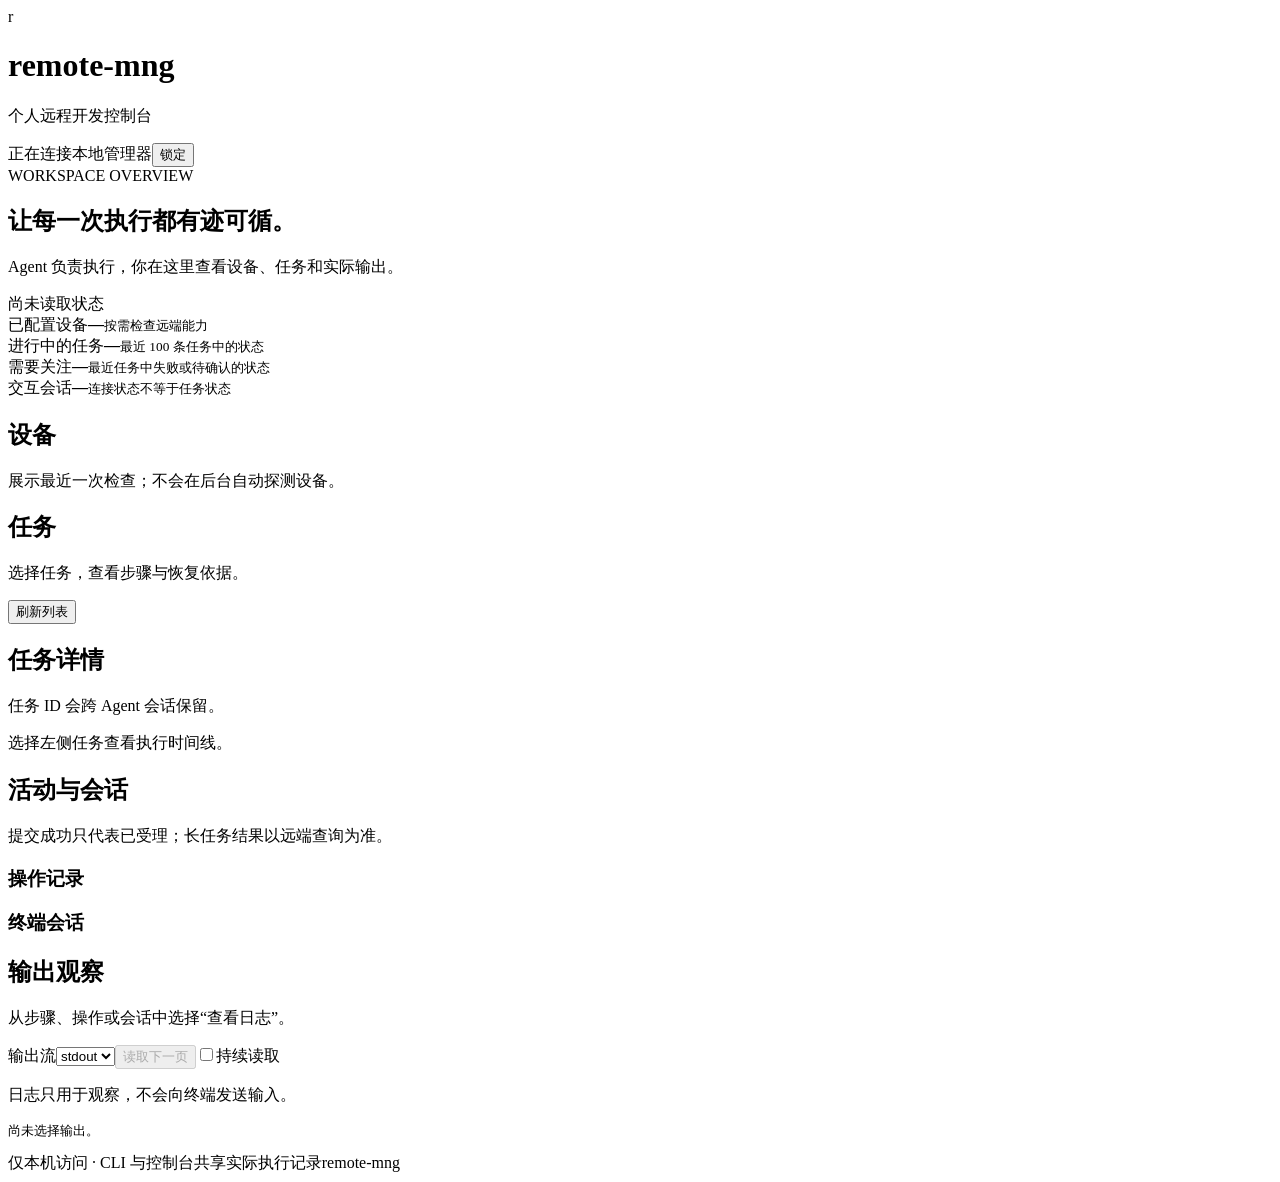
==== src/remote_mng/assets/dashboard/index.html @ c57dba97 "Add agent task recovery and personal status console" ====
<!doctype html>
<html lang="zh-CN">
<head>
  <meta charset="utf-8">
  <meta name="viewport" content="width=device-width, initial-scale=1">
  <title>remote-mng · 本地控制台</title>
  <link rel="stylesheet" href="/ui/style.css">
  <script src="/ui/app.js" defer></script>
</head>
<body>
  <div class="shell">
    <header class="topbar">
      <div class="brand"><span class="brand-mark">r</span><div><h1>remote-mng</h1><p>个人远程开发控制台</p></div></div>
      <div class="connection"><span id="connection-dot" class="dot"></span><span id="connection-state">正在连接本地管理器</span><button id="logout" class="quiet">锁定</button></div>
    </header>
    <div id="notice" role="status" class="notice" hidden></div>
    <main>
      <section class="intro"><div><span class="eyebrow">WORKSPACE OVERVIEW</span><h2>让每一次执行都有迹可循。</h2><p>Agent 负责执行，你在这里查看设备、任务和实际输出。</p></div><div class="last-update"><span id="server-version"></span><span id="last-update">尚未读取状态</span></div></section>
      <section class="metrics" aria-label="状态概览">
        <div><span>已配置设备</span><strong id="count-targets">—</strong><small>按需检查远端能力</small></div>
        <div><span>进行中的任务</span><strong id="count-running">—</strong><small>最近 100 条任务中的状态</small></div>
        <div><span>需要关注</span><strong id="count-attention">—</strong><small>最近任务中失败或待确认的状态</small></div>
        <div><span>交互会话</span><strong id="count-sessions">—</strong><small>连接状态不等于任务状态</small></div>
      </section>
      <section class="panel"><div class="panel-heading"><div><h2>设备</h2><p>展示最近一次检查；不会在后台自动探测设备。</p></div></div><div id="targets" class="target-grid"></div></section>
      <div class="work-grid">
        <section class="panel task-panel"><div class="panel-heading"><div><h2>任务</h2><p id="task-list-scope">选择任务，查看步骤与恢复依据。</p></div><button id="refresh-overview" class="quiet">刷新列表</button></div><div id="tasks" class="task-list"></div></section>
        <section class="panel detail-panel"><div class="panel-heading"><div><h2 id="task-title">任务详情</h2><p id="task-subtitle">任务 ID 会跨 Agent 会话保留。</p></div><div class="actions"><button id="refresh-task" hidden>查询远端状态</button><button id="cancel-task" class="danger" hidden>取消受管任务</button></div></div><div id="task-detail" class="detail-content"><p class="empty">选择左侧任务查看执行时间线。</p></div></section>
      </div>
      <section class="panel"><div class="panel-heading"><div><h2>活动与会话</h2><p>提交成功只代表已受理；长任务结果以远端查询为准。</p><p id="activity-scope"></p></div></div><div class="activity-grid"><div><h3>操作记录</h3><div id="operations"></div></div><div><h3>终端会话</h3><div id="sessions"></div></div></div></section>
      <section class="panel logs-panel"><div class="panel-heading"><div><h2>输出观察</h2><p id="log-description">从步骤、操作或会话中选择“查看日志”。</p></div><div class="actions"><label for="log-stream">输出流</label><select id="log-stream"><option value="stdout">stdout</option><option value="stderr">stderr</option></select><button id="load-log" disabled>读取下一页</button><label class="checkbox"><input type="checkbox" id="follow-log">持续读取</label></div></div><p id="log-note" class="log-note">日志只用于观察，不会向终端发送输入。</p><pre id="log-output" tabindex="0" aria-label="终端或任务日志">尚未选择输出。</pre></section>
    </main>
    <footer><span>仅本机访问 · CLI 与控制台共享实际执行记录</span><span>remote-mng</span></footer>
  </div>
</body>
</html>
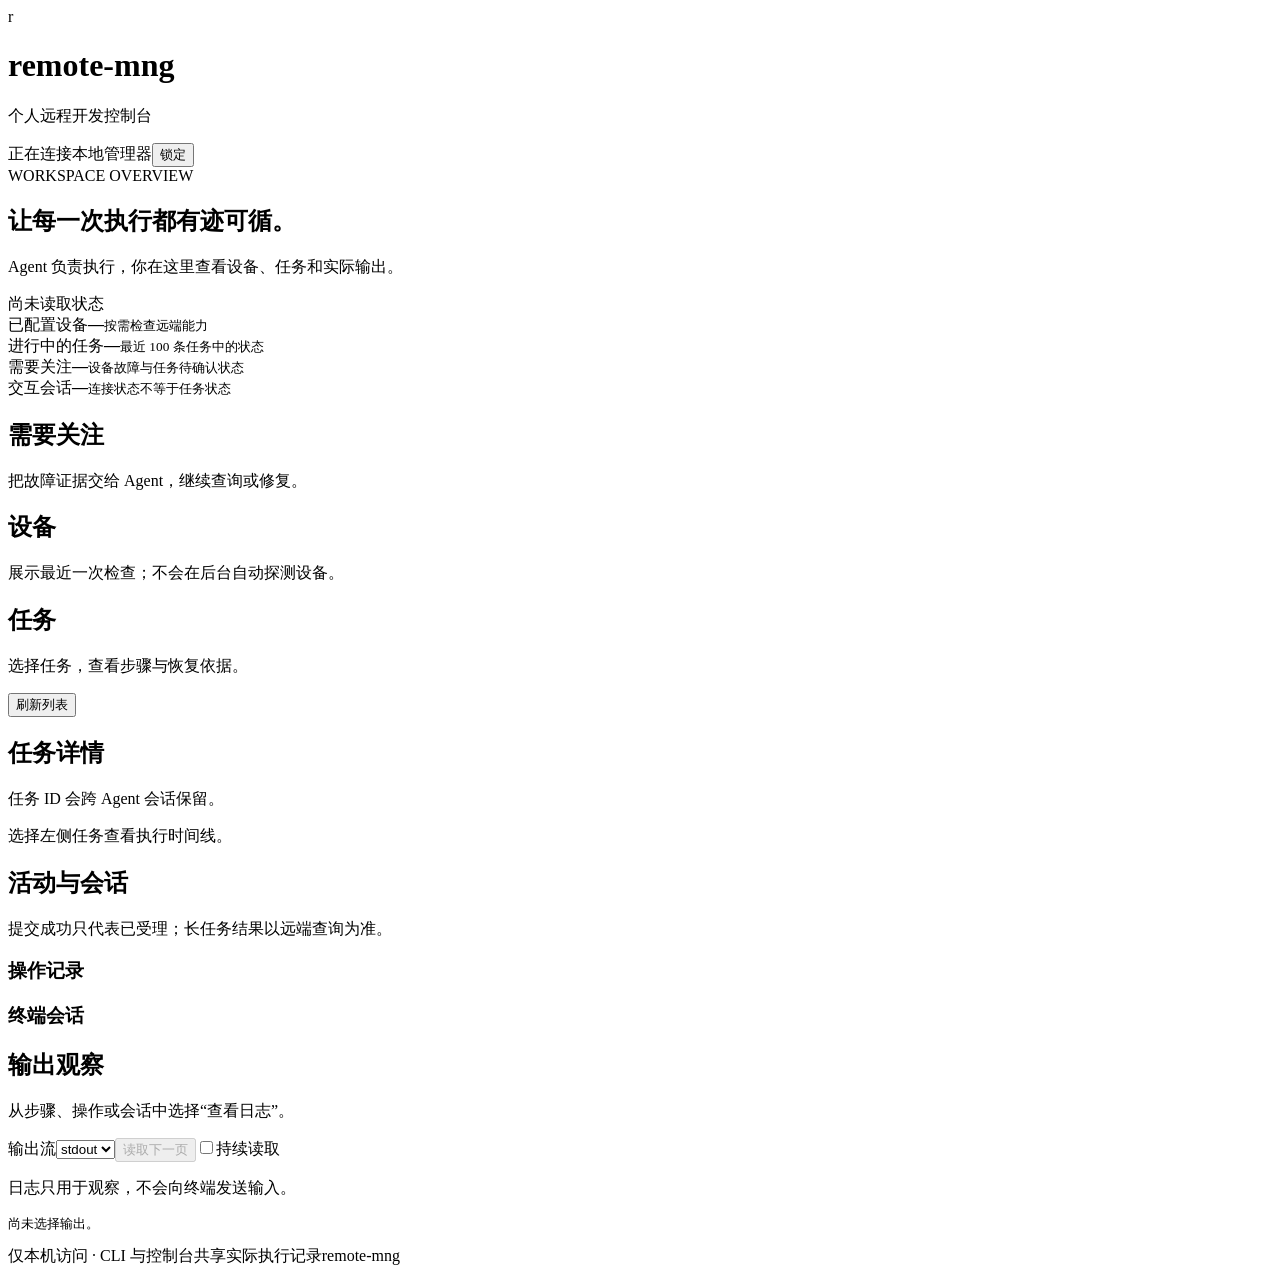
==== commit cbdbe5a3: "Add agent recovery, managed shell, routed transfers and standalone installs" ====
--- a/src/remote_mng/assets/dashboard/index.html
+++ b/src/remote_mng/assets/dashboard/index.html
@@ -19,9 +19,10 @@
       <section class="metrics" aria-label="状态概览">
         <div><span>已配置设备</span><strong id="count-targets">—</strong><small>按需检查远端能力</small></div>
         <div><span>进行中的任务</span><strong id="count-running">—</strong><small>最近 100 条任务中的状态</small></div>
-        <div><span>需要关注</span><strong id="count-attention">—</strong><small>最近任务中失败或待确认的状态</small></div>
+        <div><span>需要关注</span><strong id="count-attention">—</strong><small>设备故障与任务待确认状态</small></div>
         <div><span>交互会话</span><strong id="count-sessions">—</strong><small>连接状态不等于任务状态</small></div>
       </section>
+      <section class="panel"><div class="panel-heading"><div><h2>需要关注</h2><p>把故障证据交给 Agent，继续查询或修复。</p></div></div><div id="attention" class="target-grid"></div></section>
       <section class="panel"><div class="panel-heading"><div><h2>设备</h2><p>展示最近一次检查；不会在后台自动探测设备。</p></div></div><div id="targets" class="target-grid"></div></section>
       <div class="work-grid">
         <section class="panel task-panel"><div class="panel-heading"><div><h2>任务</h2><p id="task-list-scope">选择任务，查看步骤与恢复依据。</p></div><button id="refresh-overview" class="quiet">刷新列表</button></div><div id="tasks" class="task-list"></div></section>
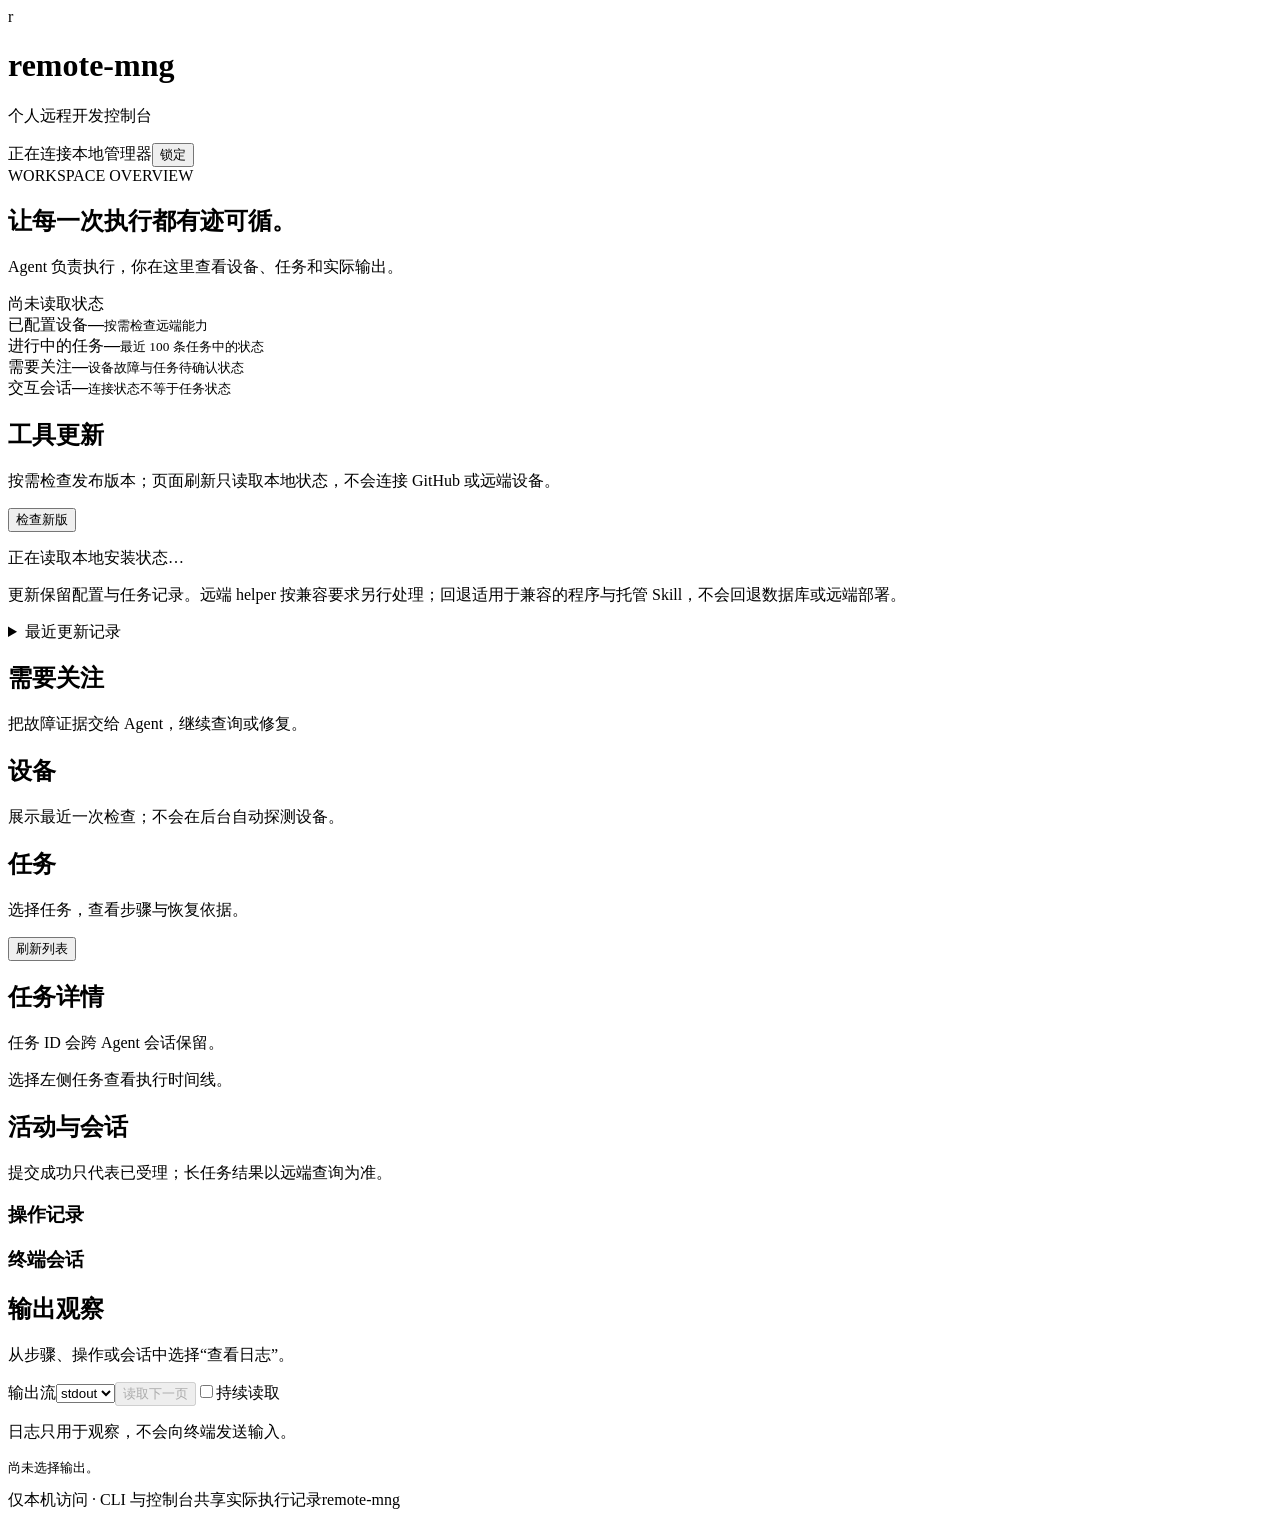
==== commit 231df534: "Add durable updates and developer onboarding for v0.4.0" ====
--- a/src/remote_mng/assets/dashboard/index.html
+++ b/src/remote_mng/assets/dashboard/index.html
@@ -22,6 +22,7 @@
         <div><span>需要关注</span><strong id="count-attention">—</strong><small>设备故障与任务待确认状态</small></div>
         <div><span>交互会话</span><strong id="count-sessions">—</strong><small>连接状态不等于任务状态</small></div>
       </section>
+      <section class="panel update-panel" aria-labelledby="update-title"><div class="panel-heading"><div><h2 id="update-title">工具更新</h2><p>按需检查发布版本；页面刷新只读取本地状态，不会连接 GitHub 或远端设备。</p></div><div class="actions"><button id="check-update">检查新版</button><button id="install-update" hidden>安装已检查的版本</button><button id="rollback-update" class="quiet" hidden>回退上一版本</button></div></div><div class="update-content"><p id="update-summary" role="status">正在读取本地安装状态…</p><div id="update-components" class="update-components"></div><div id="update-plan"></div><p class="small">更新保留配置与任务记录。远端 helper 按兼容要求另行处理；回退适用于兼容的程序与托管 Skill，不会回退数据库或远端部署。</p><details id="update-history"><summary>最近更新记录</summary><div id="update-history-list"></div></details></div></section>
       <section class="panel"><div class="panel-heading"><div><h2>需要关注</h2><p>把故障证据交给 Agent，继续查询或修复。</p></div></div><div id="attention" class="target-grid"></div></section>
       <section class="panel"><div class="panel-heading"><div><h2>设备</h2><p>展示最近一次检查；不会在后台自动探测设备。</p></div></div><div id="targets" class="target-grid"></div></section>
       <div class="work-grid">
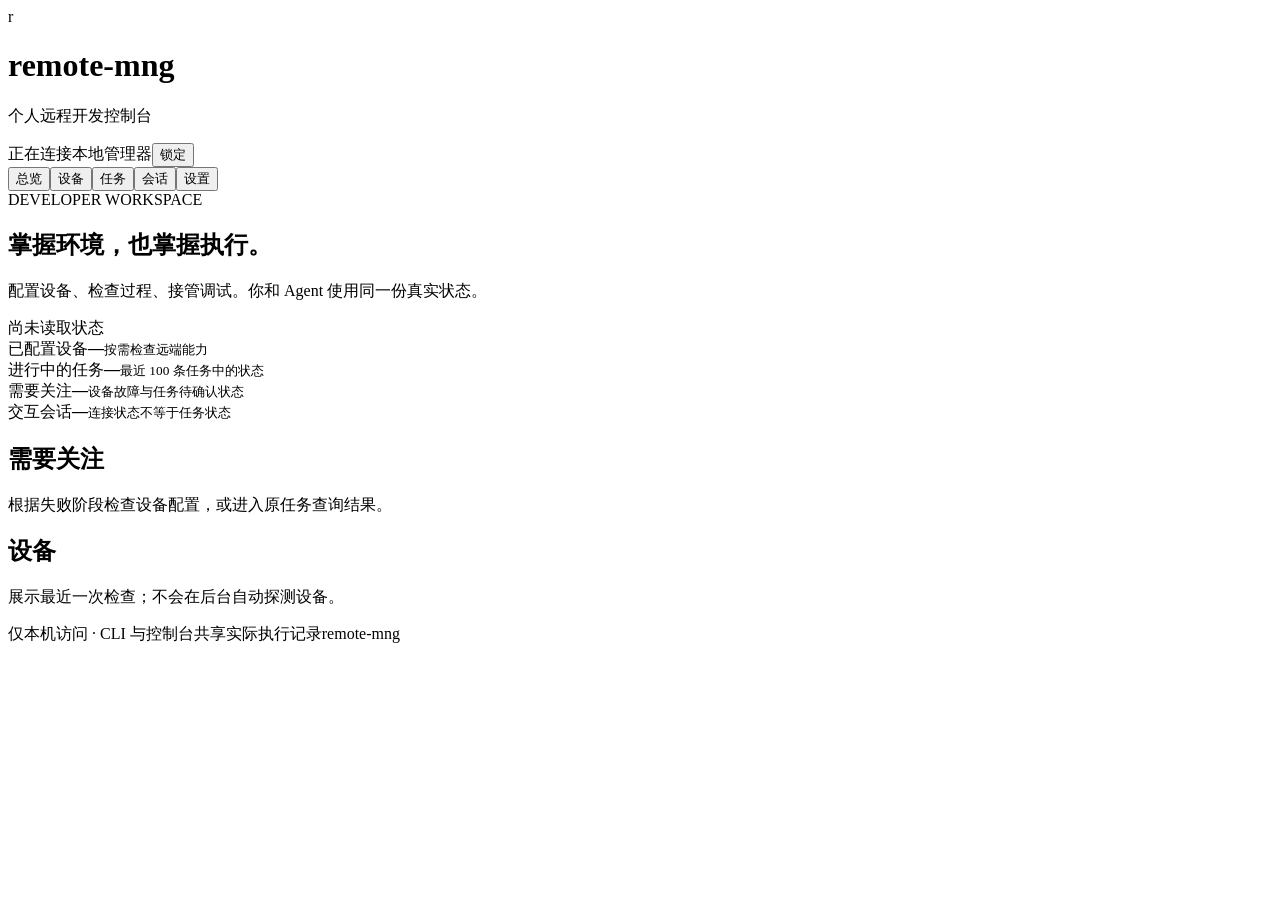
==== commit ddda55d5: "feat: ship developer management console v0.7.0" ====
--- a/src/remote_mng/assets/dashboard/index.html
+++ b/src/remote_mng/assets/dashboard/index.html
@@ -6,6 +6,7 @@
   <title>remote-mng · 本地控制台</title>
   <link rel="stylesheet" href="/ui/style.css">
   <script src="/ui/app.js" defer></script>
+  <script src="/ui/console.js" defer></script>
 </head>
 <body>
   <div class="shell">
@@ -14,25 +15,51 @@
       <div class="connection"><span id="connection-dot" class="dot"></span><span id="connection-state">正在连接本地管理器</span><button id="logout" class="quiet">锁定</button></div>
     </header>
     <div id="notice" role="status" class="notice" hidden></div>
+    <nav class="workspace-nav" aria-label="控制台页面"><button data-view="overview" aria-current="page">总览</button><button data-view="devices">设备</button><button data-view="tasks">任务</button><button data-view="sessions">会话</button><button data-view="settings">设置</button></nav>
     <main>
-      <section class="intro"><div><span class="eyebrow">WORKSPACE OVERVIEW</span><h2>让每一次执行都有迹可循。</h2><p>Agent 负责执行，你在这里查看设备、任务和实际输出。</p></div><div class="last-update"><span id="server-version"></span><span id="last-update">尚未读取状态</span></div></section>
+      <section class="intro"><div><span class="eyebrow">DEVELOPER WORKSPACE</span><h2 id="page-heading">掌握环境，也掌握执行。</h2><p id="page-description">配置设备、检查过程、接管调试。你和 Agent 使用同一份真实状态。</p></div><div class="last-update"><span id="server-version"></span><span id="last-update">尚未读取状态</span></div></section>
+      <div data-page="overview">
       <section class="metrics" aria-label="状态概览">
         <div><span>已配置设备</span><strong id="count-targets">—</strong><small>按需检查远端能力</small></div>
         <div><span>进行中的任务</span><strong id="count-running">—</strong><small>最近 100 条任务中的状态</small></div>
         <div><span>需要关注</span><strong id="count-attention">—</strong><small>设备故障与任务待确认状态</small></div>
         <div><span>交互会话</span><strong id="count-sessions">—</strong><small>连接状态不等于任务状态</small></div>
       </section>
-      <section class="panel update-panel" aria-labelledby="update-title"><div class="panel-heading"><div><h2 id="update-title">工具更新</h2><p>按需检查发布版本；页面刷新只读取本地状态，不会连接 GitHub 或远端设备。</p></div><div class="actions"><button id="check-update">检查新版</button><button id="install-update" hidden>安装已检查的版本</button><button id="rollback-update" class="quiet" hidden>回退上一版本</button></div></div><div class="update-content"><p id="update-summary" role="status">正在读取本地安装状态…</p><div id="update-components" class="update-components"></div><div id="update-plan"></div><p class="small">更新保留配置与任务记录。远端 helper 按兼容要求另行处理；回退适用于兼容的程序与托管 Skill，不会回退数据库或远端部署。</p><details id="update-history"><summary>最近更新记录</summary><div id="update-history-list"></div></details></div></section>
-      <section class="panel"><div class="panel-heading"><div><h2>需要关注</h2><p>把故障证据交给 Agent，继续查询或修复。</p></div></div><div id="attention" class="target-grid"></div></section>
+      <section class="panel"><div class="panel-heading"><div><h2>需要关注</h2><p>根据失败阶段检查设备配置，或进入原任务查询结果。</p></div></div><div id="attention" class="target-grid"></div></section>
       <section class="panel"><div class="panel-heading"><div><h2>设备</h2><p>展示最近一次检查；不会在后台自动探测设备。</p></div></div><div id="targets" class="target-grid"></div></section>
+      </div>
+      <div data-page="devices" hidden>
+        <section class="panel"><div class="panel-heading"><div><h2>设备管理</h2><p>保存只修改本地配置；测试连接、安装 Helper 都由你明确发起。</p></div><div class="actions"><button id="add-device">添加设备</button><button id="refresh-admin" class="quiet">刷新配置</button></div></div><div id="device-list" class="target-grid"></div></section>
+        <section id="device-editor-panel" class="panel" hidden><div class="panel-heading"><div><h2 id="device-editor-title">添加设备</h2><p>先保存，再测试连接。修改会显示差异，并检查配置版本冲突。</p></div><button id="close-device-editor" class="quiet">收起</button></div><form id="device-form" class="editor-form">
+          <div class="form-grid"><label>设备名称<input id="device-name" required maxlength="80" placeholder="例如 lab-board"></label><label>连接协议<select id="device-protocol"><option value="ssh">SSH</option><option value="telnet">Telnet</option></select></label><label>地址<input id="device-host" required placeholder="主机名或 IP"></label><label>端口<input id="device-port" type="number" min="1" max="65535" placeholder="SSH 22 / Telnet 23"></label><label>用户名<input id="device-username" autocomplete="username"></label><label>认证方式<select id="device-auth"><option value="agent">SSH Agent / 系统默认密钥</option><option value="key">指定私钥文件</option><option value="memory">本机临时凭据引用</option><option value="environment">管理器环境变量引用</option></select></label></div>
+          <div class="form-grid"><label id="device-keys-field" hidden>私钥路径（每行一个）<textarea id="device-keys" rows="2" spellcheck="false" placeholder="例如 C:\Users\you\.ssh\id_ed25519"></textarea></label><label id="device-credential-field" hidden>密码引用<input id="device-credential" spellcheck="false" placeholder="在设置中添加临时凭据"></label><label>私钥口令临时引用（可选）<input id="device-passphrase" spellcheck="false"></label></div><p id="device-auth-advice" class="small">凭据不写入配置。临时凭据在设置中管理，管理器重启后失效。</p>
+          <div id="telnet-login-fields" hidden><div class="form-grid"><label>Telnet 登录流程<select id="telnet-login-mode"><option value="none">仅连接，不自动输入</option><option value="user-password">用户名与密码</option><option value="password">仅密码</option><option value="advanced">使用高级 JSON 登录流程</option></select></label><label>用户名提示符（正则）<input id="telnet-user-prompt" value="(?i)(login|username):\s*$" spellcheck="false"></label><label>密码提示符（正则）<input id="telnet-password-prompt" value="(?i)password:\s*$" spellcheck="false"></label></div><p class="small">用户名从上方字段读取；密码从临时凭据或环境变量引用读取。提示符采用 Python 正则表达式。</p></div><details><summary>高级连接与传包配置</summary><div class="form-grid"><label>终端编码<input id="device-encoding" value="utf-8"></label><label>连接超时（秒）<input id="device-timeout" type="number" min="1" max="300" value="15"></label><label>远端 Shell<select id="device-shell"><option value="posix">POSIX shell</option><option value="unknown">未知 / 专用前台</option></select></label><label>Helper 目录<input id="device-helper" value="~/.local/share/remote-mng"></label><label>独立 SSH 传包地址（可选）<input id="device-transfer-host" placeholder="Telnet 设备可单独配置"></label><label>传包用户名<input id="device-transfer-user"></label><label>传包端口<input id="device-transfer-port" type="number" min="1" max="65535" placeholder="22"></label><label>传包密码临时引用<input id="device-transfer-ref" spellcheck="false"></label></div><label>高级字段 JSON（跳板 jump、代理 proxy、登录 login_steps/login_flow 等）<textarea id="device-advanced" rows="6" spellcheck="false">{}</textarea></label><p class="small">保留未修改的高级字段。登录密码请使用 send_ref 或 send_env，不要直接写入 send。</p></details>
+          <p id="device-error" class="inline-message" role="alert" hidden></p><div class="actions"><button type="submit">预览并保存配置</button><button id="reset-device" type="button" class="quiet">放弃编辑</button></div>
+        </form></section>
+        <section class="panel"><div class="panel-heading"><div><h2>连接诊断与 Helper</h2><p>主机指纹需与可信来源核对。Helper 操作会影响所选远端设备。</p></div></div><div class="editor-form"><div class="actions"><label for="manage-target">设备</label><select id="manage-target"></select><button id="diagnose-target">测试连接</button><select id="hostkey-endpoint" aria-label="主机身份端点"><option value="target">目标 SSH</option><option value="jump">跳板 SSH</option><option value="transfer">传包 SSH</option><option value="transfer.jump">传包跳板 SSH</option></select><button id="probe-hostkey" class="quiet">读取主机指纹</button><button id="helper-health" class="quiet">Helper 存储检查</button><button id="helper-install" class="quiet">安装 / 更新 Helper</button><button id="helper-cleanup" class="quiet">预览 Helper 日志清理</button></div><label class="helper-cleanup-ids">需要清理日志的原作业 ID（每行一个，仅清理明确选择的作业）<textarea id="helper-job-ids" rows="2" spellcheck="false" placeholder="从任务步骤的 job_id 复制；任务详情也可直接预览清理"></textarea></label><div id="device-action-result" class="action-result" role="status"></div></div></section>
+      </div>
+      <div data-page="tasks" hidden>
       <div class="work-grid">
         <section class="panel task-panel"><div class="panel-heading"><div><h2>任务</h2><p id="task-list-scope">选择任务，查看步骤与恢复依据。</p></div><button id="refresh-overview" class="quiet">刷新列表</button></div><div id="tasks" class="task-list"></div></section>
         <section class="panel detail-panel"><div class="panel-heading"><div><h2 id="task-title">任务详情</h2><p id="task-subtitle">任务 ID 会跨 Agent 会话保留。</p></div><div class="actions"><button id="refresh-task" hidden>查询远端状态</button><button id="cancel-task" class="danger" hidden>取消受管任务</button></div></div><div id="task-detail" class="detail-content"><p class="empty">选择左侧任务查看执行时间线。</p></div></section>
       </div>
-      <section class="panel"><div class="panel-heading"><div><h2>活动与会话</h2><p>提交成功只代表已受理；长任务结果以远端查询为准。</p><p id="activity-scope"></p></div></div><div class="activity-grid"><div><h3>操作记录</h3><div id="operations"></div></div><div><h3>终端会话</h3><div id="sessions"></div></div></div></section>
+      <section class="panel"><div class="panel-heading"><div><h2>活动记录</h2><p>提交成功只代表已受理；长任务结果以远端查询为准。</p><p id="activity-scope"></p></div></div><div class="activity-grid"><div><h3>操作记录</h3><div id="operations"></div></div><div><h3>终端会话记录</h3><div id="sessions"></div></div></div></section>
       <section class="panel logs-panel"><div class="panel-heading"><div><h2>输出观察</h2><p id="log-description">从步骤、操作或会话中选择“查看日志”。</p></div><div class="actions"><label for="log-stream">输出流</label><select id="log-stream"><option value="stdout">stdout</option><option value="stderr">stderr</option></select><button id="load-log" disabled>读取下一页</button><label class="checkbox"><input type="checkbox" id="follow-log">持续读取</label></div></div><p id="log-note" class="log-note">日志只用于观察，不会向终端发送输入。</p><pre id="log-output" tabindex="0" aria-label="终端或任务日志">尚未选择输出。</pre></section>
+      </div>
+      <div data-page="sessions" hidden>
+        <section class="panel"><div class="panel-heading"><div><h2>交互会话</h2><p>观察输出不会抢占控制权。接管后 Agent 需等你明确归还，再获取控制权。</p></div></div><form id="session-open-form" class="editor-form"><div class="form-grid"><label>目标设备<select id="session-target" required></select></label><label>交互模板<select id="session-profile"><option value="">普通终端</option></select></label><label>初始命令（可选）<input id="session-command" spellcheck="false" placeholder="留空打开默认终端"></label></div><div class="actions"><button id="session-open-submit" type="submit">新建会话并由我控制</button><button id="session-open-retry" type="button" class="quiet" hidden>查询 / 重取上次创建结果</button><button id="session-open-forget" type="button" class="quiet" hidden>核对后结束本次请求</button></div><p id="session-open-error" class="inline-message" role="alert" hidden></p></form></section>
+        <div class="session-layout"><section class="panel"><div class="panel-heading"><h2>会话列表</h2><button id="refresh-sessions" class="quiet">刷新</button></div><div id="session-list"></div></section><section class="panel"><div class="panel-heading"><div><h2 id="session-title">会话详情</h2><p id="session-status">选择一个会话查看输出。</p></div><span id="session-owner" class="badge">尚未选择</span></div><div class="editor-form"><div class="actions"><button id="session-claim" disabled>接管输入</button><button id="session-release" class="quiet" disabled>归还控制权</button><button id="session-interrupt" class="danger" disabled>发送 Ctrl+C</button><button id="session-leave" class="quiet" disabled>退出交互前台</button><button id="session-close" class="danger" disabled>关闭连接</button></div><p class="small">Ctrl+C 会发送终端中断；退出使用模板中的退出命令；关闭连接不保证结束远端进程。</p><pre id="session-output" class="terminal-output" tabindex="0" aria-label="会话实时输出">尚未选择会话。</pre><form id="session-input-form"><label for="session-input">发送到当前会话</label><textarea id="session-input" rows="3" disabled spellcheck="false" placeholder="接管后输入命令。发送仅表示输入已交给终端，业务结果请查看实际输出。"></textarea><div class="actions"><label class="checkbox"><input type="checkbox" id="session-newline" checked>末尾回车</label><label class="checkbox"><input type="checkbox" id="session-sensitive">敏感输入（隐藏输入值与已知回显）</label><button id="session-send" type="submit" disabled>发送一次</button><button id="session-retry" type="button" class="quiet" hidden>查询 / 重取上次发送结果</button></div></form><div class="actions terminal-size"><label>列<input id="session-cols" type="number" min="1" max="1000" value="100"></label><label>行<input id="session-rows" type="number" min="1" max="1000" value="30"></label><button id="session-resize" class="quiet" disabled>调整终端尺寸</button></div><p id="session-feedback" class="inline-message" role="status" hidden></p></div></section></div>
+      </div>
+      <div data-page="settings" hidden>
+        <section class="panel"><div class="panel-heading"><div><h2>交互模板</h2><p>为专用测试前台配置进入、提示符和退出规则。测试会真实打开会话并发送进入命令。</p></div><button id="add-profile">新建模板</button></div><div id="profile-list" class="target-grid"></div><form id="profile-form" class="editor-form" hidden><div class="form-grid"><label>模板名称<input id="profile-name" required></label><label>显示名称（可选）<input id="profile-label"></label><label>进入命令<input id="profile-enter" spellcheck="false"></label><label>前台提示符（正则）<input id="profile-prompt" spellcheck="false"></label><label>退出命令<input id="profile-exit" spellcheck="false"></label><label>退出后的提示符（正则）<input id="profile-exit-prompt" spellcheck="false"></label><label>等待超时（秒）<input id="profile-timeout" type="number" min="1" max="60" value="15"></label></div><p id="profile-error" class="inline-message" role="alert" hidden></p><div class="actions"><button type="submit">预览并保存模板</button><button id="close-profile" type="button" class="quiet">取消编辑</button></div></form></section>
+        <section class="panel"><div class="panel-heading"><div><h2>常用操作</h2><p>保存经过确认的固定命令。运行前展示目标与命令，执行结果统一进入任务记录。</p></div><button id="add-template">新建操作</button></div><div id="template-list" class="target-grid"></div><form id="template-form" class="editor-form" hidden><div class="form-grid"><label>操作名称<input id="template-name" required></label><label>执行方式<select id="template-kind"><option value="job">持久作业（需 Helper，断线后可查询）</option><option value="exec">短命令（连接中执行）</option></select></label><label>说明<input id="template-description"></label><label>远端工作目录（可选）<input id="template-cwd" spellcheck="false"></label><label>超时（秒，可选）<input id="template-timeout" type="number" min="0" max="86400"></label></div><label>固定命令<textarea id="template-command" required rows="4" spellcheck="false"></textarea></label><p id="template-error" class="inline-message" role="alert" hidden></p><div class="actions"><button type="submit">预览并保存操作</button><button id="close-template" type="button" class="quiet">取消编辑</button></div></form></section>
+        <section class="panel"><div class="panel-heading"><div><h2>临时凭据</h2><p>值仅保存在本地管理器内存；管理器重启后失效。浏览器不会保存密码或将其写入配置导出。</p></div></div><div class="editor-form"><div id="credential-list"></div><form id="credential-form"><div class="form-grid"><label>引用名称<input id="credential-name" required autocomplete="off" placeholder="例如 lab-password"></label><label>凭据值<input id="credential-value" type="password" required autocomplete="new-password"></label></div><button type="submit">保存到管理器内存</button><p id="credential-result" class="inline-message" role="status" hidden></p></form></div></section>
+        <section class="panel"><div class="panel-heading"><div><h2>配置、诊断与备份</h2><p>导出只包含配置与凭据引用。导入和恢复先预览差异；已有任务不会重新执行。</p></div><div class="actions"><button id="export-config" class="quiet">导出配置</button><button id="import-config" class="quiet">导入配置</button><input id="import-file" type="file" accept=".json,application/json" hidden><button id="list-backups" class="quiet">查看备份</button></div></div><div class="editor-form"><div id="local-diagnostics"></div><p id="settings-effective-note" class="advice" role="status" hidden></p><form id="settings-form"><div class="form-grid"><label>本地单条记录日志上限（MiB）<input id="settings-log-limit" type="number" min="0.004" step="any" max="1024" value="64"></label><label>默认执行 / 交互等待（秒）<input id="settings-timeout" type="number" min="5" max="60" value="30"></label></div><p class="small">日志上限对后续输出生效。远端 Helper 日志容量由各设备配置控制；日志清理需要先预览。</p><button type="submit">预览并保存设置</button><p id="settings-error" class="inline-message" role="alert" hidden></p></form><div id="backup-list"></div><div id="config-result" class="action-result" role="status"></div></div></section>
+        <section class="panel update-panel" aria-labelledby="update-title"><div class="panel-heading"><div><h2 id="update-title">工具更新</h2><p>按需检查发布版本；页面刷新只读取本地状态，不会连接 GitHub 或远端设备。</p></div><div class="actions"><button id="check-update">检查新版</button><button id="install-update" hidden>安装已检查的版本</button><button id="rollback-update" class="quiet" hidden>回退上一版本</button></div></div><div class="update-content"><p id="update-summary" role="status">正在读取本地安装状态…</p><div id="update-components" class="update-components"></div><div id="update-plan"></div><p class="small">更新保留配置与任务记录。远端 Helper 按兼容要求另行处理；回退不会回退数据库或远端部署。</p><details id="update-history"><summary>最近更新记录</summary><div id="update-history-list"></div></details></div></section>
+      </div>
     </main>
     <footer><span>仅本机访问 · CLI 与控制台共享实际执行记录</span><span>remote-mng</span></footer>
   </div>
+  <dialog id="change-dialog" aria-labelledby="change-title"><div class="dialog-heading"><h2 id="change-title">预览配置变更</h2><button id="change-cancel" class="quiet" aria-label="关闭预览">关闭</button></div><p id="change-description"></p><pre id="change-preview" tabindex="0"></pre><p id="change-error" class="inline-message" role="alert" hidden></p><div class="actions"><button id="change-apply">确认应用</button><button id="change-dismiss" class="quiet">取消</button></div></dialog>
 </body>
 </html>
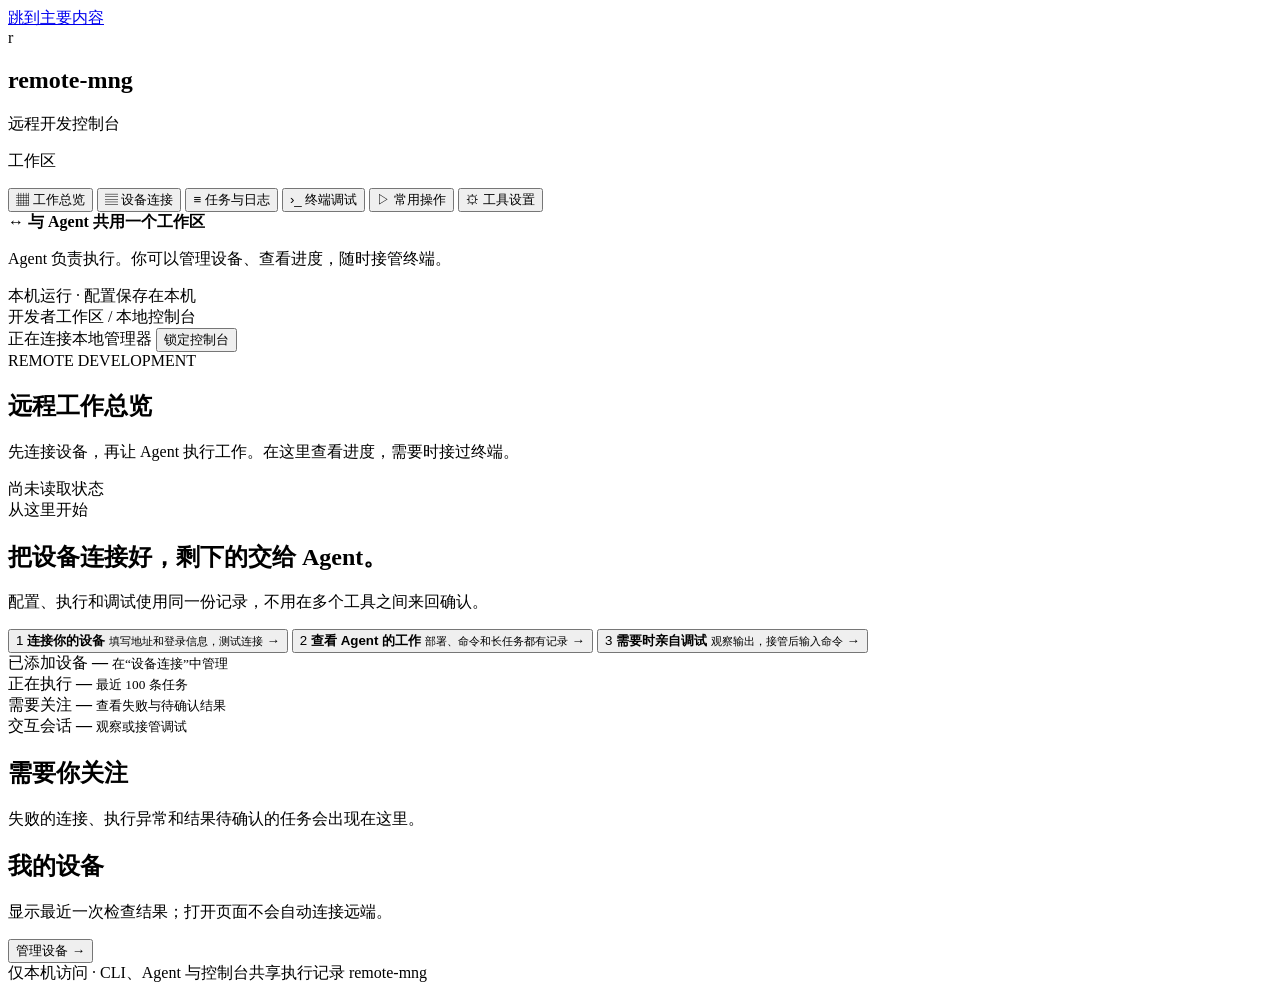
==== commit 1e9fc975: "feat: simplify developer console and direct password setup v0.8.0" ====
--- a/src/remote_mng/assets/dashboard/index.html
+++ b/src/remote_mng/assets/dashboard/index.html
@@ -1,65 +1,743 @@
 <!doctype html>
 <html lang="zh-CN">
-<head>
-  <meta charset="utf-8">
-  <meta name="viewport" content="width=device-width, initial-scale=1">
-  <title>remote-mng · 本地控制台</title>
-  <link rel="stylesheet" href="/ui/style.css">
-  <script src="/ui/app.js" defer></script>
-  <script src="/ui/console.js" defer></script>
-</head>
-<body>
-  <div class="shell">
-    <header class="topbar">
-      <div class="brand"><span class="brand-mark">r</span><div><h1>remote-mng</h1><p>个人远程开发控制台</p></div></div>
-      <div class="connection"><span id="connection-dot" class="dot"></span><span id="connection-state">正在连接本地管理器</span><button id="logout" class="quiet">锁定</button></div>
-    </header>
-    <div id="notice" role="status" class="notice" hidden></div>
-    <nav class="workspace-nav" aria-label="控制台页面"><button data-view="overview" aria-current="page">总览</button><button data-view="devices">设备</button><button data-view="tasks">任务</button><button data-view="sessions">会话</button><button data-view="settings">设置</button></nav>
-    <main>
-      <section class="intro"><div><span class="eyebrow">DEVELOPER WORKSPACE</span><h2 id="page-heading">掌握环境，也掌握执行。</h2><p id="page-description">配置设备、检查过程、接管调试。你和 Agent 使用同一份真实状态。</p></div><div class="last-update"><span id="server-version"></span><span id="last-update">尚未读取状态</span></div></section>
-      <div data-page="overview">
-      <section class="metrics" aria-label="状态概览">
-        <div><span>已配置设备</span><strong id="count-targets">—</strong><small>按需检查远端能力</small></div>
-        <div><span>进行中的任务</span><strong id="count-running">—</strong><small>最近 100 条任务中的状态</small></div>
-        <div><span>需要关注</span><strong id="count-attention">—</strong><small>设备故障与任务待确认状态</small></div>
-        <div><span>交互会话</span><strong id="count-sessions">—</strong><small>连接状态不等于任务状态</small></div>
-      </section>
-      <section class="panel"><div class="panel-heading"><div><h2>需要关注</h2><p>根据失败阶段检查设备配置，或进入原任务查询结果。</p></div></div><div id="attention" class="target-grid"></div></section>
-      <section class="panel"><div class="panel-heading"><div><h2>设备</h2><p>展示最近一次检查；不会在后台自动探测设备。</p></div></div><div id="targets" class="target-grid"></div></section>
+  <head>
+    <meta charset="utf-8">
+    <meta name="viewport" content="width=device-width, initial-scale=1">
+    <title>remote-mng · 远程开发控制台</title>
+    <link rel="stylesheet" href="/ui/style.css">
+    <script src="/ui/app.js" defer>
+    </script>
+    <script src="/ui/console.js" defer>
+    </script>
+  </head>
+  <body>
+    <a class="skip-link" href="#main-content">跳到主要内容</a>
+    <div class="shell">
+      <aside class="sidebar">
+        <div class="brand">
+          <span class="brand-mark" aria-hidden="true">r</span>
+          <div>
+            <h1>remote-mng</h1>
+            <p>远程开发控制台</p>
+          </div>
+        </div>
+        <p class="nav-caption">工作区</p>
+        <nav class="workspace-nav" aria-label="控制台页面">
+          <button data-view="overview" aria-current="page">
+            <span class="nav-icon" aria-hidden="true">▦</span>
+            <span>工作总览</span>
+          </button>
+          <button data-view="devices">
+            <span class="nav-icon" aria-hidden="true">▤</span>
+            <span>设备连接</span>
+          </button>
+          <button data-view="tasks">
+            <span class="nav-icon" aria-hidden="true">≡</span>
+            <span>任务与日志</span>
+          </button>
+          <button data-view="sessions">
+            <span class="nav-icon terminal-icon" aria-hidden="true">›_</span>
+            <span>终端调试</span>
+          </button>
+          <button data-view="operations">
+            <span class="nav-icon" aria-hidden="true">▷</span>
+            <span>常用操作</span>
+          </button>
+          <button data-view="settings">
+            <span class="nav-icon" aria-hidden="true">⚙</span>
+            <span>工具设置</span>
+          </button>
+        </nav>
+        <div class="sidebar-note">
+          <span class="sidebar-note-icon" aria-hidden="true">↔</span>
+          <strong>与 Agent 共用一个工作区</strong>
+          <p>Agent 负责执行。你可以管理设备、查看进度，随时接管终端。</p>
+        </div>
+        <div class="sidebar-foot">
+          <span class="local-indicator" aria-hidden="true">
+          </span>本机运行 · 配置保存在本机</div>
+      </aside>
+      <div class="workspace">
+        <header class="topbar">
+          <div class="workspace-label">开发者工作区 <span>/</span> 本地控制台</div>
+          <div class="connection">
+            <span id="connection-dot" class="dot">
+            </span>
+            <span id="connection-state">正在连接本地管理器</span>
+            <button id="logout" class="quiet">锁定控制台</button>
+          </div>
+        </header>
+        <main id="main-content">
+          <div id="notice" role="status" class="notice" hidden>
+          </div>
+          <section class="intro">
+            <div>
+              <span class="eyebrow">REMOTE DEVELOPMENT</span>
+              <h2 id="page-heading">远程工作总览</h2>
+              <p id="page-description">先连接设备，再让 Agent 执行工作。在这里查看进度，需要时接过终端。</p>
+            </div>
+            <div class="last-update">
+              <span id="server-version">
+              </span>
+              <span id="last-update">尚未读取状态</span>
+            </div>
+          </section>
+          <div data-page="overview">
+            <section id="overview-onboarding" class="getting-started" aria-labelledby="getting-started-title">
+              <div class="getting-started-heading">
+                <span class="section-kicker">从这里开始</span>
+                <h2 id="getting-started-title">把设备连接好，剩下的交给 Agent。</h2>
+                <p>配置、执行和调试使用同一份记录，不用在多个工具之间来回确认。</p>
+              </div>
+              <div class="start-steps">
+                <button class="start-step" data-go-view="devices">
+                  <span class="step-number">1</span>
+                  <span>
+                    <strong>连接你的设备</strong>
+                    <small>填写地址和登录信息，测试连接</small>
+                  </span>
+                  <span class="step-arrow" aria-hidden="true">→</span>
+                </button>
+                <button class="start-step" data-go-view="tasks">
+                  <span class="step-number">2</span>
+                  <span>
+                    <strong>查看 Agent 的工作</strong>
+                    <small>部署、命令和长任务都有记录</small>
+                  </span>
+                  <span class="step-arrow" aria-hidden="true">→</span>
+                </button>
+                <button class="start-step" data-go-view="sessions">
+                  <span class="step-number">3</span>
+                  <span>
+                    <strong>需要时亲自调试</strong>
+                    <small>观察输出，接管后输入命令</small>
+                  </span>
+                  <span class="step-arrow" aria-hidden="true">→</span>
+                </button>
+              </div>
+            </section>
+            <section class="metrics" aria-label="状态概览">
+              <div>
+                <span>已添加设备</span>
+                <strong id="count-targets">—</strong>
+                <small>在“设备连接”中管理</small>
+              </div>
+              <div>
+                <span>正在执行</span>
+                <strong id="count-running">—</strong>
+                <small>最近 100 条任务</small>
+              </div>
+              <div>
+                <span>需要关注</span>
+                <strong id="count-attention">—</strong>
+                <small>查看失败与待确认结果</small>
+              </div>
+              <div>
+                <span>交互会话</span>
+                <strong id="count-sessions">—</strong>
+                <small>观察或接管调试</small>
+              </div>
+            </section>
+            <section class="panel">
+              <div class="panel-heading">
+                <div>
+                  <h2>需要你关注</h2>
+                  <p>失败的连接、执行异常和结果待确认的任务会出现在这里。</p>
+                </div>
+              </div>
+              <div id="attention" class="target-grid">
+              </div>
+            </section>
+            <section class="panel">
+              <div class="panel-heading">
+                <div>
+                  <h2>我的设备</h2>
+                  <p>显示最近一次检查结果；打开页面不会自动连接远端。</p>
+                </div>
+                <button class="quiet" data-go-view="devices">管理设备 →</button>
+              </div>
+              <div id="targets" class="target-grid">
+              </div>
+            </section>
+          </div>
+          <div data-page="devices" hidden>
+            <p id="device-feedback" class="inline-message" role="status" hidden>
+            </p>
+            <section class="panel device-directory">
+              <div class="panel-heading">
+                <div>
+                  <h2>我的设备</h2>
+                  <p>添加服务器或开发板，让 Agent 和你使用同一套连接配置。</p>
+                </div>
+                <div class="actions">
+                  <button id="add-device">
+                    <span aria-hidden="true">＋</span> 添加设备</button>
+                  <button id="refresh-admin" class="quiet">刷新</button>
+                </div>
+              </div>
+              <div class="directory-tools">
+                <label class="search-field" for="device-search">
+                  <span aria-hidden="true">⌕</span>
+                  <input id="device-search" type="search" autocomplete="off" placeholder="搜索设备名称、地址或用户名">
+                </label>
+                <span class="small">SSH / Telnet</span>
+              </div>
+              <div id="device-list-empty" class="empty-state" hidden>
+                <span class="empty-state-icon" aria-hidden="true">↔</span>
+                <h3>添加第一台远程设备</h3>
+                <p>准备设备地址、用户名和密码或私钥，就可以开始。</p>
+                <button type="button" data-add-device>＋ 添加第一台设备</button>
+              </div>
+              <div id="device-list" class="target-grid">
+              </div>
+            </section>
+            <section id="device-editor-panel" class="panel device-editor" hidden>
+              <div class="panel-heading">
+                <div>
+                  <span class="section-kicker">连接配置</span>
+                  <h2 id="device-editor-title">添加设备</h2>
+                  <p>填写连接信息，保存后即可测试。密码直接输入，不需要复制凭据引用。</p>
+                </div>
+                <button id="close-device-editor" class="quiet">取消编辑</button>
+              </div>
+              <form id="device-form" class="editor-form">
+                <fieldset>
+                  <legend>
+                    <span class="section-number">1</span> 连接到哪里</legend>
+                  <div class="form-grid connection-grid">
+                    <label>设备名称 <span class="required">*</span>
+                      <input id="device-name" required maxlength="80" placeholder="例如 lab-board">
+                      <small>给设备起一个容易识别的名字</small>
+                    </label>
+                    <label>连接方式<select id="device-protocol">
+                        <option value="ssh">SSH（服务器 / Linux 设备）</option>
+                        <option value="telnet">Telnet（嵌入式设备 / 专用终端）</option>
+                      </select>
+                    </label>
+                    <label class="field-wide">设备地址 <span class="required">*</span>
+                      <input id="device-host" required placeholder="例如 192.168.1.100 或 server.example.com" autocomplete="off">
+                    </label>
+                    <label>端口<input id="device-port" type="number" min="1" max="65535" placeholder="SSH 默认 22 / Telnet 默认 23">
+                      <small>使用默认端口可留空</small>
+                    </label>
+                  </div>
+                </fieldset>
+                <fieldset>
+                  <legend>
+                    <span class="section-number">2</span> 怎样登录</legend>
+                  <div class="form-grid">
+                    <label>用户名<input id="device-username" autocomplete="username" placeholder="例如 root 或 developer">
+                    </label>
+                    <label id="device-auth-label">登录方式<select id="device-auth">
+                        <option value="password">密码登录</option>
+                        <option value="key">私钥文件登录</option>
+                        <option value="agent">SSH Agent / 系统默认密钥</option>
+                        <optgroup label="高级：使用已有凭据引用">
+                          <option value="memory">临时凭据引用</option>
+                          <option value="environment">环境变量</option>
+                        </optgroup>
+                      </select>
+                    </label>
+                    <div id="device-password-field" class="password-field">
+                      <label for="device-password">登录密码</label>
+                      <div class="password-input">
+                        <input id="device-password" type="password" autocomplete="new-password" placeholder="输入此设备的登录密码">
+                        <button id="device-password-toggle" class="quiet" type="button" aria-label="显示密码" aria-pressed="false">显示</button>
+                      </div>
+                      <p id="device-password-status" class="field-hint">仅保存在本地管理器内存，重启后需重新输入。</p>
+                    </div>
+                    <label id="device-keys-field" hidden>私钥文件路径<textarea id="device-keys" rows="2" spellcheck="false" placeholder="例如 C:\Users\you\.ssh\id_ed25519">
+                      </textarea>
+                      <small>填写本机路径；多个私钥可每行一个</small>
+                    </label>
+                    <label id="device-credential-field" hidden>已有凭据引用 / 环境变量名<input id="device-credential" spellcheck="false" placeholder="高级：使用管理器中已有的引用">
+                    </label>
+                  </div>
+                  <p id="device-auth-advice" class="field-hint">密码不会写入设备配置，也不会包含在配置导出中。</p>
+                  <div id="telnet-login-fields" class="subsection" hidden>
+                    <h3>Telnet 登录步骤</h3>
+                    <div class="form-grid">
+                      <label>登录流程<select id="telnet-login-mode">
+                          <option value="none">只连接，不自动输入</option>
+                          <option value="user-password">依次输入用户名和密码</option>
+                          <option value="password">只输入密码</option>
+                          <option value="advanced">自定义高级登录流程</option>
+                        </select>
+                      </label>
+                      <label>用户名提示符（正则）<input id="telnet-user-prompt" value="(?i)(login|username):\s*$" spellcheck="false">
+                      </label>
+                      <label>密码提示符（正则）<input id="telnet-password-prompt" value="(?i)password:\s*$" spellcheck="false">
+                      </label>
+                    </div>
+                    <p class="small">自动登录使用上方的用户名和密码。设备提示符不同时可调整匹配规则。</p>
+                  </div>
+                </fieldset>
+                <details id="device-auth-advanced">
+                  <summary>高级选项 <span>跳板、代理、编码、传包与专用登录流程</span>
+                  </summary>
+                  <div class="form-grid">
+                    <label>终端编码<input id="device-encoding" value="utf-8">
+                    </label>
+                    <label>连接超时（秒）<input id="device-timeout" type="number" min="1" max="300" value="15">
+                    </label>
+                    <label>远端命令环境<select id="device-shell">
+                        <option value="posix">POSIX shell（常见 Linux）</option>
+                        <option value="unknown">未知 / 专用前台</option>
+                      </select>
+                    </label>
+                    <label>Helper 安装目录<input id="device-helper" value="~/.local/share/remote-mng">
+                    </label>
+                    <label>私钥口令临时引用（可选）<input id="device-passphrase" spellcheck="false">
+                    </label>
+                  </div>
+                  <h3>独立 SSH 传包通道（可选）</h3>
+                  <p class="small">主要用于通过 Telnet 调试、通过 SSH 传包的设备。</p>
+                  <div class="form-grid">
+                    <label>传包地址<input id="device-transfer-host" placeholder="留空使用当前连接配置">
+                    </label>
+                    <label>传包用户名<input id="device-transfer-user">
+                    </label>
+                    <label>传包端口<input id="device-transfer-port" type="number" min="1" max="65535" placeholder="22">
+                    </label>
+                    <label>传包密码临时引用<input id="device-transfer-ref" spellcheck="false">
+                    </label>
+                  </div>
+                  <label>其他连接参数（JSON）<textarea id="device-advanced" rows="6" spellcheck="false">{}</textarea>
+                  </label>
+                  <p class="small">支持 jump、proxy、login_steps、login_flow 等字段。密码使用 send_ref 或 send_env 引用；保留未修改的高级字段。</p>
+                </details>
+                <p id="device-error" class="inline-message" role="alert" hidden>
+                </p>
+                <div class="form-footer">
+                  <p class="small">保存配置不会主动连接设备。</p>
+                  <div class="actions">
+                    <button id="reset-device" type="button" class="quiet">取消</button>
+                    <button type="submit">保存设备</button>
+                    <button id="device-test-saved" type="button">保存并测试连接</button>
+                  </div>
+                </div>
+              </form>
+            </section>
+            <section class="panel device-maintenance">
+              <div class="panel-heading">
+                <div>
+                  <h2 id="manage-target-title">测试连接与设备维护</h2>
+                  <p id="manage-target-address">保存设备后，先测试连接。需要断线后查询长任务时，再安装远端助手。</p>
+                </div>
+              </div>
+              <div class="editor-form">
+                <div class="connection-test-bar">
+                  <label for="manage-target">选择设备<select id="manage-target">
+                    </select>
+                  </label>
+                  <button id="diagnose-target">测试连接</button>
+                  <p class="small">核对地址、登录和远端能力，定位具体失败阶段。</p>
+                </div>
+                <div id="device-action-result" class="action-result" role="status">
+                </div>
+                <div class="maintenance-grid">
+                  <details class="maintenance-item">
+                    <summary>首次 SSH 连接：确认主机身份</summary>
+                    <p class="small">从设备管理员或服务器控制台核对指纹，确认无误后再信任。更换密钥也需要重新核对。</p>
+                    <div class="actions">
+                      <select id="hostkey-endpoint" aria-label="主机身份端点">
+                        <option value="target">目标 SSH</option>
+                        <option value="jump">跳板 SSH</option>
+                        <option value="transfer">传包 SSH</option>
+                        <option value="transfer.jump">传包跳板 SSH</option>
+                      </select>
+                      <button id="probe-hostkey" class="quiet">读取主机指纹</button>
+                    </div>
+                  </details>
+                  <details class="maintenance-item">
+                    <summary>后台任务支持（远端助手）</summary>
+                    <p class="small">助手运行在设备上，记录长任务状态与日志。本地断线后，Agent 可以重新连接查询原任务。</p>
+                    <div class="actions">
+                      <button id="helper-install" class="quiet">安装 / 更新助手</button>
+                      <button id="helper-health" class="quiet">检查助手存储</button>
+                    </div>
+                    <details class="cleanup-details">
+                      <summary>清理已完成作业的日志</summary>
+                      <label class="helper-cleanup-ids">作业 ID（每行一个）<textarea id="helper-job-ids" rows="2" spellcheck="false" placeholder="从任务详情复制 job_id">
+                        </textarea>
+                      </label>
+                      <p class="small">只清理明确选择的作业。任务详情也可直接预览清理。</p>
+                      <button id="helper-cleanup" class="quiet">预览日志清理</button>
+                    </details>
+                  </details>
+                </div>
+              </div>
+            </section>
+          </div>
+          <div data-page="tasks" hidden>
+            <div class="context-note">
+              <span aria-hidden="true">ⓘ</span>
+              <p>这里展示 Agent 和常用操作产生的真实任务。遇到“结果待确认”，先查询原任务，避免重复部署。</p>
+            </div>
+            <div class="work-grid">
+              <section class="panel task-panel">
+                <div class="panel-heading">
+                  <div>
+                    <h2>执行记录</h2>
+                    <p id="task-list-scope">选择一条任务，查看执行步骤和输出。</p>
+                  </div>
+                  <button id="refresh-overview" class="quiet">刷新列表</button>
+                </div>
+                <div id="tasks" class="task-list">
+                </div>
+              </section>
+              <section class="panel detail-panel">
+                <div class="panel-heading">
+                  <div>
+                    <h2 id="task-title">任务详情</h2>
+                    <p id="task-subtitle">选择任务后，查看目标、命令、执行过程和结果。</p>
+                  </div>
+                  <div class="actions">
+                    <button id="refresh-task" hidden>查询远端状态</button>
+                    <button id="cancel-task" class="danger" hidden>取消受管任务</button>
+                  </div>
+                </div>
+                <div id="task-detail" class="detail-content">
+                  <p class="empty">从左侧选择任务，执行步骤和日志会显示在这里。</p>
+                </div>
+              </section>
+            </div>
+            <section class="panel">
+              <div class="panel-heading">
+                <div>
+                  <h2>最近活动</h2>
+                  <p>提交成功只代表已受理；长任务结果以远端查询为准。</p>
+                  <p id="activity-scope">
+                  </p>
+                </div>
+              </div>
+              <div class="activity-grid">
+                <div>
+                  <h3>命令与文件操作</h3>
+                  <div id="operations">
+                  </div>
+                </div>
+                <div>
+                  <h3>终端连接记录</h3>
+                  <div id="sessions">
+                  </div>
+                </div>
+              </div>
+            </section>
+            <section class="panel logs-panel">
+              <div class="panel-heading">
+                <div>
+                  <h2>任务输出</h2>
+                  <p id="log-description">从步骤、操作或会话中选择“查看日志”。</p>
+                </div>
+                <div class="actions">
+                  <label for="log-stream">输出流</label>
+                  <select id="log-stream">
+                    <option value="stdout">stdout</option>
+                    <option value="stderr">stderr</option>
+                  </select>
+                  <button id="load-log" disabled>读取下一页</button>
+                  <label class="checkbox">
+                    <input type="checkbox" id="follow-log">持续读取</label>
+                </div>
+              </div>
+              <p id="log-note" class="log-note">此处只读取日志。需要输入命令，请进入“终端调试”。</p>
+              <pre id="log-output" tabindex="0" aria-label="终端或任务日志">尚未选择输出。</pre>
+            </section>
+          </div>
+          <div data-page="sessions" hidden>
+            <section class="panel">
+              <div class="panel-heading">
+                <div>
+                  <h2>打开远程终端</h2>
+                  <p>打开设备终端，或选择模板进入专用测试前台。同一时刻仅一方可以输入。</p>
+                </div>
+              </div>
+              <form id="session-open-form" class="editor-form">
+                <div class="form-grid">
+                  <label>连接设备<select id="session-target" required>
+                    </select>
+                  </label>
+                  <label>打开后进入<select id="session-profile">
+                      <option value="">普通终端</option>
+                    </select>
+                  </label>
+                  <label>初始命令（可选）<input id="session-command" spellcheck="false" placeholder="留空打开默认终端">
+                  </label>
+                </div>
+                <div class="actions">
+                  <button id="session-open-submit" type="submit">打开终端</button>
+                  <button id="session-open-retry" type="button" class="quiet" hidden>查询上次连接结果</button>
+                  <button id="session-open-forget" type="button" class="quiet" hidden>核对后结束本次请求</button>
+                </div>
+                <p id="session-open-error" class="inline-message" role="alert" hidden>
+                </p>
+              </form>
+            </section>
+            <div class="session-layout">
+              <section class="panel">
+                <div class="panel-heading">
+                  <h2>已有终端</h2>
+                  <button id="refresh-sessions" class="quiet">刷新</button>
+                </div>
+                <div id="session-list">
+                </div>
+              </section>
+              <section class="panel">
+                <div class="panel-heading">
+                  <div>
+                    <h2 id="session-title">终端输出</h2>
+                    <p id="session-status">选择左侧终端，或在上方建立新连接。</p>
+                  </div>
+                  <span id="session-owner" class="badge">尚未选择</span>
+                </div>
+                <div class="editor-form">
+                  <div class="actions">
+                    <button id="session-claim" disabled>由我接管</button>
+                    <button id="session-release" class="quiet" disabled>归还给 Agent</button>
+                    <button id="session-interrupt" class="danger" disabled>中断 Ctrl+C</button>
+                    <button id="session-leave" class="quiet" disabled>退出测试前台</button>
+                    <button id="session-close" class="danger" disabled>关闭连接</button>
+                  </div>
+                  <p class="small">Ctrl+C 会发送终端中断；退出使用模板中的退出命令；关闭连接不保证结束远端进程。</p>
+                  <pre id="session-output" class="terminal-output" tabindex="0" aria-label="会话实时输出">尚未选择会话。</pre>
+                  <form id="session-input-form">
+                    <label for="session-input">输入命令</label>
+                    <textarea id="session-input" rows="3" disabled spellcheck="false" placeholder="接管后输入命令。发送仅表示输入已交给终端，业务结果请查看实际输出。">
+                    </textarea>
+                    <div class="actions">
+                      <label class="checkbox">
+                        <input type="checkbox" id="session-newline" checked>末尾回车</label>
+                      <label class="checkbox">
+                        <input type="checkbox" id="session-sensitive">敏感输入（隐藏输入值与已知回显）</label>
+                      <button id="session-send" type="submit" disabled>发送命令</button>
+                      <button id="session-retry" type="button" class="quiet" hidden>查询上次发送结果</button>
+                    </div>
+                  </form>
+                  <div class="actions terminal-size">
+                    <label>列<input id="session-cols" type="number" min="1" max="1000" value="100">
+                    </label>
+                    <label>行<input id="session-rows" type="number" min="1" max="1000" value="30">
+                    </label>
+                    <button id="session-resize" class="quiet" disabled>调整终端尺寸</button>
+                  </div>
+                  <p id="session-feedback" class="inline-message" role="status" hidden>
+                  </p>
+                </div>
+              </section>
+            </div>
+            <section class="panel profile-section">
+              <details>
+                <summary>
+                  <span>
+                    <strong>专用前台模板</strong>
+                    <small>需要进入测试软件、设备 CLI 等专用前台时配置；普通 SSH 终端不需要。</small>
+                  </span>
+                </summary>
+                <div class="panel-heading">
+                  <div>
+                    <h2>管理前台模板</h2>
+                    <p>为专用测试前台配置进入、提示符和退出规则。测试会真实打开会话并发送进入命令。</p>
+                  </div>
+                  <button id="add-profile">新建模板</button>
+                </div>
+                <div id="profile-list" class="target-grid">
+                </div>
+                <form id="profile-form" class="editor-form" hidden>
+                  <div class="form-grid">
+                    <label>模板名称<input id="profile-name" required>
+                    </label>
+                    <label>显示名称（可选）<input id="profile-label">
+                    </label>
+                    <label>进入命令<input id="profile-enter" spellcheck="false">
+                    </label>
+                    <label>前台提示符（正则）<input id="profile-prompt" spellcheck="false">
+                    </label>
+                    <label>退出命令<input id="profile-exit" spellcheck="false">
+                    </label>
+                    <label>退出后的提示符（正则）<input id="profile-exit-prompt" spellcheck="false">
+                    </label>
+                    <label>等待超时（秒）<input id="profile-timeout" type="number" min="1" max="60" value="15">
+                    </label>
+                  </div>
+                  <p id="profile-error" class="inline-message" role="alert" hidden>
+                  </p>
+                  <div class="actions">
+                    <button type="submit">检查并保存模板</button>
+                    <button id="close-profile" type="button" class="quiet">取消编辑</button>
+                  </div>
+                </form>
+              </details>
+            </section>
+          </div>
+          <div data-page="operations" hidden>
+            <div class="context-note">
+              <span aria-hidden="true">▷</span>
+              <p>将验证过的命令保存为常用操作，选择设备后即可运行。需要临时执行或复杂流程时，仍可直接告诉 Agent。</p>
+            </div>
+            <section class="panel">
+              <div class="panel-heading">
+                <div>
+                  <h2>常用操作</h2>
+                  <p>保存反复执行的部署、测试或检查命令。运行前核对设备和实际命令，结果进入任务记录。</p>
+                </div>
+                <button id="add-template">新建操作</button>
+              </div>
+              <div id="template-list" class="target-grid">
+              </div>
+              <form id="template-form" class="editor-form" hidden>
+                <div class="form-grid">
+                  <label>操作名称<input id="template-name" required>
+                  </label>
+                  <label>执行方式<select id="template-kind">
+                      <option value="job">长任务：断线后仍可查询（需远端助手）</option>
+                      <option value="exec">短命令：在当前连接内执行</option>
+                    </select>
+                  </label>
+                  <label>说明<input id="template-description">
+                  </label>
+                  <label>远端工作目录（可选）<input id="template-cwd" spellcheck="false">
+                  </label>
+                  <label>超时（秒，可选）<input id="template-timeout" type="number" min="0" max="86400">
+                  </label>
+                </div>
+                <label>固定命令<textarea id="template-command" required rows="4" spellcheck="false">
+                  </textarea>
+                </label>
+                <p id="template-error" class="inline-message" role="alert" hidden>
+                </p>
+                <div class="actions">
+                  <button type="submit">检查并保存操作</button>
+                  <button id="close-template" type="button" class="quiet">取消编辑</button>
+                </div>
+              </form>
+            </section>
+          </div>
+          <div data-page="settings" hidden>
+            <section class="panel">
+              <div class="panel-heading">
+                <div>
+                  <h2>配置与备份</h2>
+                  <p>更改配置时自动备份。导出包含设备和操作设置，密码值不包含在内。</p>
+                </div>
+                <div class="actions">
+                  <button id="export-config" class="quiet">导出配置</button>
+                  <button id="import-config" class="quiet">导入配置</button>
+                  <input id="import-file" type="file" accept=".json,application/json" hidden>
+                  <button id="list-backups" class="quiet">查看备份</button>
+                </div>
+              </div>
+              <div class="editor-form">
+                <details class="settings-details">
+                  <summary>本机数据位置与诊断</summary>
+                  <div id="local-diagnostics">
+                  </div>
+                </details>
+                <p id="settings-effective-note" class="advice" role="status" hidden>
+                </p>
+                <form id="settings-form">
+                  <div class="form-grid">
+                    <label>本地单条记录日志上限（MiB）<input id="settings-log-limit" type="number" min="0.004" step="any" max="1024" value="64">
+                    </label>
+                    <label>默认执行 / 交互等待（秒）<input id="settings-timeout" type="number" min="5" max="60" value="30">
+                    </label>
+                  </div>
+                  <p class="small">日志上限对后续输出生效。远端 Helper 日志容量由各设备配置控制；日志清理需要先预览。</p>
+                  <button type="submit">检查并保存设置</button>
+                  <p id="settings-error" class="inline-message" role="alert" hidden>
+                  </p>
+                </form>
+                <div id="backup-list">
+                </div>
+                <div id="config-result" class="action-result" role="status">
+                </div>
+              </div>
+            </section>
+            <section class="panel update-panel" aria-labelledby="update-title">
+              <div class="panel-heading">
+                <div>
+                  <h2 id="update-title">软件更新</h2>
+                  <p>主动检查新版。打开控制台不会访问 GitHub；离线安装保持离线更新。</p>
+                </div>
+                <div class="actions">
+                  <button id="check-update">检查新版</button>
+                  <button id="install-update" hidden>安装已检查的版本</button>
+                  <button id="rollback-update" class="quiet" hidden>回退上一版本</button>
+                </div>
+              </div>
+              <div class="update-content">
+                <p id="update-summary" role="status">正在读取本地安装状态…</p>
+                <div id="update-components" class="update-components">
+                </div>
+                <div id="update-plan">
+                </div>
+                <p class="small">更新保留配置与任务记录。远端 Helper 按兼容要求另行处理；回退不会回退数据库或远端部署。</p>
+                <details id="update-history">
+                  <summary>最近更新记录</summary>
+                  <div id="update-history-list">
+                  </div>
+                </details>
+              </div>
+            </section>
+            <section class="panel advanced-credentials">
+              <details>
+                <summary>
+                  <span>
+                    <strong>高级凭据管理</strong>
+                    <small>复用引用与自动登录时使用。普通密码直接在设备编辑页输入即可。</small>
+                  </span>
+                </summary>
+                <div class="panel-heading">
+                  <div>
+                    <h2>临时凭据</h2>
+                    <p>值仅保存在本地管理器内存；管理器重启后失效。浏览器不会保存密码或将其写入配置导出。</p>
+                  </div>
+                </div>
+                <div class="editor-form">
+                  <div id="credential-list">
+                  </div>
+                  <form id="credential-form">
+                    <div class="form-grid">
+                      <label>引用名称<input id="credential-name" required autocomplete="off" placeholder="例如 lab-password">
+                      </label>
+                      <label>凭据值<input id="credential-value" type="password" required autocomplete="new-password">
+                      </label>
+                    </div>
+                    <button type="submit">保存到管理器内存</button>
+                    <p id="credential-result" class="inline-message" role="status" hidden>
+                    </p>
+                  </form>
+                </div>
+              </details>
+            </section>
+          </div>
+        </main>
+        <footer>
+          <span>仅本机访问 · CLI、Agent 与控制台共享执行记录</span>
+          <span>remote-mng</span>
+        </footer>
       </div>
-      <div data-page="devices" hidden>
-        <section class="panel"><div class="panel-heading"><div><h2>设备管理</h2><p>保存只修改本地配置；测试连接、安装 Helper 都由你明确发起。</p></div><div class="actions"><button id="add-device">添加设备</button><button id="refresh-admin" class="quiet">刷新配置</button></div></div><div id="device-list" class="target-grid"></div></section>
-        <section id="device-editor-panel" class="panel" hidden><div class="panel-heading"><div><h2 id="device-editor-title">添加设备</h2><p>先保存，再测试连接。修改会显示差异，并检查配置版本冲突。</p></div><button id="close-device-editor" class="quiet">收起</button></div><form id="device-form" class="editor-form">
-          <div class="form-grid"><label>设备名称<input id="device-name" required maxlength="80" placeholder="例如 lab-board"></label><label>连接协议<select id="device-protocol"><option value="ssh">SSH</option><option value="telnet">Telnet</option></select></label><label>地址<input id="device-host" required placeholder="主机名或 IP"></label><label>端口<input id="device-port" type="number" min="1" max="65535" placeholder="SSH 22 / Telnet 23"></label><label>用户名<input id="device-username" autocomplete="username"></label><label>认证方式<select id="device-auth"><option value="agent">SSH Agent / 系统默认密钥</option><option value="key">指定私钥文件</option><option value="memory">本机临时凭据引用</option><option value="environment">管理器环境变量引用</option></select></label></div>
-          <div class="form-grid"><label id="device-keys-field" hidden>私钥路径（每行一个）<textarea id="device-keys" rows="2" spellcheck="false" placeholder="例如 C:\Users\you\.ssh\id_ed25519"></textarea></label><label id="device-credential-field" hidden>密码引用<input id="device-credential" spellcheck="false" placeholder="在设置中添加临时凭据"></label><label>私钥口令临时引用（可选）<input id="device-passphrase" spellcheck="false"></label></div><p id="device-auth-advice" class="small">凭据不写入配置。临时凭据在设置中管理，管理器重启后失效。</p>
-          <div id="telnet-login-fields" hidden><div class="form-grid"><label>Telnet 登录流程<select id="telnet-login-mode"><option value="none">仅连接，不自动输入</option><option value="user-password">用户名与密码</option><option value="password">仅密码</option><option value="advanced">使用高级 JSON 登录流程</option></select></label><label>用户名提示符（正则）<input id="telnet-user-prompt" value="(?i)(login|username):\s*$" spellcheck="false"></label><label>密码提示符（正则）<input id="telnet-password-prompt" value="(?i)password:\s*$" spellcheck="false"></label></div><p class="small">用户名从上方字段读取；密码从临时凭据或环境变量引用读取。提示符采用 Python 正则表达式。</p></div><details><summary>高级连接与传包配置</summary><div class="form-grid"><label>终端编码<input id="device-encoding" value="utf-8"></label><label>连接超时（秒）<input id="device-timeout" type="number" min="1" max="300" value="15"></label><label>远端 Shell<select id="device-shell"><option value="posix">POSIX shell</option><option value="unknown">未知 / 专用前台</option></select></label><label>Helper 目录<input id="device-helper" value="~/.local/share/remote-mng"></label><label>独立 SSH 传包地址（可选）<input id="device-transfer-host" placeholder="Telnet 设备可单独配置"></label><label>传包用户名<input id="device-transfer-user"></label><label>传包端口<input id="device-transfer-port" type="number" min="1" max="65535" placeholder="22"></label><label>传包密码临时引用<input id="device-transfer-ref" spellcheck="false"></label></div><label>高级字段 JSON（跳板 jump、代理 proxy、登录 login_steps/login_flow 等）<textarea id="device-advanced" rows="6" spellcheck="false">{}</textarea></label><p class="small">保留未修改的高级字段。登录密码请使用 send_ref 或 send_env，不要直接写入 send。</p></details>
-          <p id="device-error" class="inline-message" role="alert" hidden></p><div class="actions"><button type="submit">预览并保存配置</button><button id="reset-device" type="button" class="quiet">放弃编辑</button></div>
-        </form></section>
-        <section class="panel"><div class="panel-heading"><div><h2>连接诊断与 Helper</h2><p>主机指纹需与可信来源核对。Helper 操作会影响所选远端设备。</p></div></div><div class="editor-form"><div class="actions"><label for="manage-target">设备</label><select id="manage-target"></select><button id="diagnose-target">测试连接</button><select id="hostkey-endpoint" aria-label="主机身份端点"><option value="target">目标 SSH</option><option value="jump">跳板 SSH</option><option value="transfer">传包 SSH</option><option value="transfer.jump">传包跳板 SSH</option></select><button id="probe-hostkey" class="quiet">读取主机指纹</button><button id="helper-health" class="quiet">Helper 存储检查</button><button id="helper-install" class="quiet">安装 / 更新 Helper</button><button id="helper-cleanup" class="quiet">预览 Helper 日志清理</button></div><label class="helper-cleanup-ids">需要清理日志的原作业 ID（每行一个，仅清理明确选择的作业）<textarea id="helper-job-ids" rows="2" spellcheck="false" placeholder="从任务步骤的 job_id 复制；任务详情也可直接预览清理"></textarea></label><div id="device-action-result" class="action-result" role="status"></div></div></section>
+    </div>
+    <dialog id="change-dialog" aria-labelledby="change-title">
+      <div class="dialog-heading">
+        <h2 id="change-title">确认配置变更</h2>
+        <button id="change-cancel" class="quiet" aria-label="关闭预览">关闭</button>
       </div>
-      <div data-page="tasks" hidden>
-      <div class="work-grid">
-        <section class="panel task-panel"><div class="panel-heading"><div><h2>任务</h2><p id="task-list-scope">选择任务，查看步骤与恢复依据。</p></div><button id="refresh-overview" class="quiet">刷新列表</button></div><div id="tasks" class="task-list"></div></section>
-        <section class="panel detail-panel"><div class="panel-heading"><div><h2 id="task-title">任务详情</h2><p id="task-subtitle">任务 ID 会跨 Agent 会话保留。</p></div><div class="actions"><button id="refresh-task" hidden>查询远端状态</button><button id="cancel-task" class="danger" hidden>取消受管任务</button></div></div><div id="task-detail" class="detail-content"><p class="empty">选择左侧任务查看执行时间线。</p></div></section>
+      <p id="change-description">
+      </p>
+      <div id="change-summary" class="change-summary">
       </div>
-      <section class="panel"><div class="panel-heading"><div><h2>活动记录</h2><p>提交成功只代表已受理；长任务结果以远端查询为准。</p><p id="activity-scope"></p></div></div><div class="activity-grid"><div><h3>操作记录</h3><div id="operations"></div></div><div><h3>终端会话记录</h3><div id="sessions"></div></div></div></section>
-      <section class="panel logs-panel"><div class="panel-heading"><div><h2>输出观察</h2><p id="log-description">从步骤、操作或会话中选择“查看日志”。</p></div><div class="actions"><label for="log-stream">输出流</label><select id="log-stream"><option value="stdout">stdout</option><option value="stderr">stderr</option></select><button id="load-log" disabled>读取下一页</button><label class="checkbox"><input type="checkbox" id="follow-log">持续读取</label></div></div><p id="log-note" class="log-note">日志只用于观察，不会向终端发送输入。</p><pre id="log-output" tabindex="0" aria-label="终端或任务日志">尚未选择输出。</pre></section>
+      <details class="change-technical">
+        <summary>技术详情</summary>
+        <pre id="change-preview" tabindex="0">
+        </pre>
+      </details>
+      <p id="change-error" class="inline-message" role="alert" hidden>
+      </p>
+      <div class="actions">
+        <button id="change-apply">确认应用</button>
+        <button id="change-dismiss" class="quiet">返回修改</button>
       </div>
-      <div data-page="sessions" hidden>
-        <section class="panel"><div class="panel-heading"><div><h2>交互会话</h2><p>观察输出不会抢占控制权。接管后 Agent 需等你明确归还，再获取控制权。</p></div></div><form id="session-open-form" class="editor-form"><div class="form-grid"><label>目标设备<select id="session-target" required></select></label><label>交互模板<select id="session-profile"><option value="">普通终端</option></select></label><label>初始命令（可选）<input id="session-command" spellcheck="false" placeholder="留空打开默认终端"></label></div><div class="actions"><button id="session-open-submit" type="submit">新建会话并由我控制</button><button id="session-open-retry" type="button" class="quiet" hidden>查询 / 重取上次创建结果</button><button id="session-open-forget" type="button" class="quiet" hidden>核对后结束本次请求</button></div><p id="session-open-error" class="inline-message" role="alert" hidden></p></form></section>
-        <div class="session-layout"><section class="panel"><div class="panel-heading"><h2>会话列表</h2><button id="refresh-sessions" class="quiet">刷新</button></div><div id="session-list"></div></section><section class="panel"><div class="panel-heading"><div><h2 id="session-title">会话详情</h2><p id="session-status">选择一个会话查看输出。</p></div><span id="session-owner" class="badge">尚未选择</span></div><div class="editor-form"><div class="actions"><button id="session-claim" disabled>接管输入</button><button id="session-release" class="quiet" disabled>归还控制权</button><button id="session-interrupt" class="danger" disabled>发送 Ctrl+C</button><button id="session-leave" class="quiet" disabled>退出交互前台</button><button id="session-close" class="danger" disabled>关闭连接</button></div><p class="small">Ctrl+C 会发送终端中断；退出使用模板中的退出命令；关闭连接不保证结束远端进程。</p><pre id="session-output" class="terminal-output" tabindex="0" aria-label="会话实时输出">尚未选择会话。</pre><form id="session-input-form"><label for="session-input">发送到当前会话</label><textarea id="session-input" rows="3" disabled spellcheck="false" placeholder="接管后输入命令。发送仅表示输入已交给终端，业务结果请查看实际输出。"></textarea><div class="actions"><label class="checkbox"><input type="checkbox" id="session-newline" checked>末尾回车</label><label class="checkbox"><input type="checkbox" id="session-sensitive">敏感输入（隐藏输入值与已知回显）</label><button id="session-send" type="submit" disabled>发送一次</button><button id="session-retry" type="button" class="quiet" hidden>查询 / 重取上次发送结果</button></div></form><div class="actions terminal-size"><label>列<input id="session-cols" type="number" min="1" max="1000" value="100"></label><label>行<input id="session-rows" type="number" min="1" max="1000" value="30"></label><button id="session-resize" class="quiet" disabled>调整终端尺寸</button></div><p id="session-feedback" class="inline-message" role="status" hidden></p></div></section></div>
-      </div>
-      <div data-page="settings" hidden>
-        <section class="panel"><div class="panel-heading"><div><h2>交互模板</h2><p>为专用测试前台配置进入、提示符和退出规则。测试会真实打开会话并发送进入命令。</p></div><button id="add-profile">新建模板</button></div><div id="profile-list" class="target-grid"></div><form id="profile-form" class="editor-form" hidden><div class="form-grid"><label>模板名称<input id="profile-name" required></label><label>显示名称（可选）<input id="profile-label"></label><label>进入命令<input id="profile-enter" spellcheck="false"></label><label>前台提示符（正则）<input id="profile-prompt" spellcheck="false"></label><label>退出命令<input id="profile-exit" spellcheck="false"></label><label>退出后的提示符（正则）<input id="profile-exit-prompt" spellcheck="false"></label><label>等待超时（秒）<input id="profile-timeout" type="number" min="1" max="60" value="15"></label></div><p id="profile-error" class="inline-message" role="alert" hidden></p><div class="actions"><button type="submit">预览并保存模板</button><button id="close-profile" type="button" class="quiet">取消编辑</button></div></form></section>
-        <section class="panel"><div class="panel-heading"><div><h2>常用操作</h2><p>保存经过确认的固定命令。运行前展示目标与命令，执行结果统一进入任务记录。</p></div><button id="add-template">新建操作</button></div><div id="template-list" class="target-grid"></div><form id="template-form" class="editor-form" hidden><div class="form-grid"><label>操作名称<input id="template-name" required></label><label>执行方式<select id="template-kind"><option value="job">持久作业（需 Helper，断线后可查询）</option><option value="exec">短命令（连接中执行）</option></select></label><label>说明<input id="template-description"></label><label>远端工作目录（可选）<input id="template-cwd" spellcheck="false"></label><label>超时（秒，可选）<input id="template-timeout" type="number" min="0" max="86400"></label></div><label>固定命令<textarea id="template-command" required rows="4" spellcheck="false"></textarea></label><p id="template-error" class="inline-message" role="alert" hidden></p><div class="actions"><button type="submit">预览并保存操作</button><button id="close-template" type="button" class="quiet">取消编辑</button></div></form></section>
-        <section class="panel"><div class="panel-heading"><div><h2>临时凭据</h2><p>值仅保存在本地管理器内存；管理器重启后失效。浏览器不会保存密码或将其写入配置导出。</p></div></div><div class="editor-form"><div id="credential-list"></div><form id="credential-form"><div class="form-grid"><label>引用名称<input id="credential-name" required autocomplete="off" placeholder="例如 lab-password"></label><label>凭据值<input id="credential-value" type="password" required autocomplete="new-password"></label></div><button type="submit">保存到管理器内存</button><p id="credential-result" class="inline-message" role="status" hidden></p></form></div></section>
-        <section class="panel"><div class="panel-heading"><div><h2>配置、诊断与备份</h2><p>导出只包含配置与凭据引用。导入和恢复先预览差异；已有任务不会重新执行。</p></div><div class="actions"><button id="export-config" class="quiet">导出配置</button><button id="import-config" class="quiet">导入配置</button><input id="import-file" type="file" accept=".json,application/json" hidden><button id="list-backups" class="quiet">查看备份</button></div></div><div class="editor-form"><div id="local-diagnostics"></div><p id="settings-effective-note" class="advice" role="status" hidden></p><form id="settings-form"><div class="form-grid"><label>本地单条记录日志上限（MiB）<input id="settings-log-limit" type="number" min="0.004" step="any" max="1024" value="64"></label><label>默认执行 / 交互等待（秒）<input id="settings-timeout" type="number" min="5" max="60" value="30"></label></div><p class="small">日志上限对后续输出生效。远端 Helper 日志容量由各设备配置控制；日志清理需要先预览。</p><button type="submit">预览并保存设置</button><p id="settings-error" class="inline-message" role="alert" hidden></p></form><div id="backup-list"></div><div id="config-result" class="action-result" role="status"></div></div></section>
-        <section class="panel update-panel" aria-labelledby="update-title"><div class="panel-heading"><div><h2 id="update-title">工具更新</h2><p>按需检查发布版本；页面刷新只读取本地状态，不会连接 GitHub 或远端设备。</p></div><div class="actions"><button id="check-update">检查新版</button><button id="install-update" hidden>安装已检查的版本</button><button id="rollback-update" class="quiet" hidden>回退上一版本</button></div></div><div class="update-content"><p id="update-summary" role="status">正在读取本地安装状态…</p><div id="update-components" class="update-components"></div><div id="update-plan"></div><p class="small">更新保留配置与任务记录。远端 Helper 按兼容要求另行处理；回退不会回退数据库或远端部署。</p><details id="update-history"><summary>最近更新记录</summary><div id="update-history-list"></div></details></div></section>
-      </div>
-    </main>
-    <footer><span>仅本机访问 · CLI 与控制台共享实际执行记录</span><span>remote-mng</span></footer>
-  </div>
-  <dialog id="change-dialog" aria-labelledby="change-title"><div class="dialog-heading"><h2 id="change-title">预览配置变更</h2><button id="change-cancel" class="quiet" aria-label="关闭预览">关闭</button></div><p id="change-description"></p><pre id="change-preview" tabindex="0"></pre><p id="change-error" class="inline-message" role="alert" hidden></p><div class="actions"><button id="change-apply">确认应用</button><button id="change-dismiss" class="quiet">取消</button></div></dialog>
-</body>
+    </dialog>
+  </body>
 </html>
